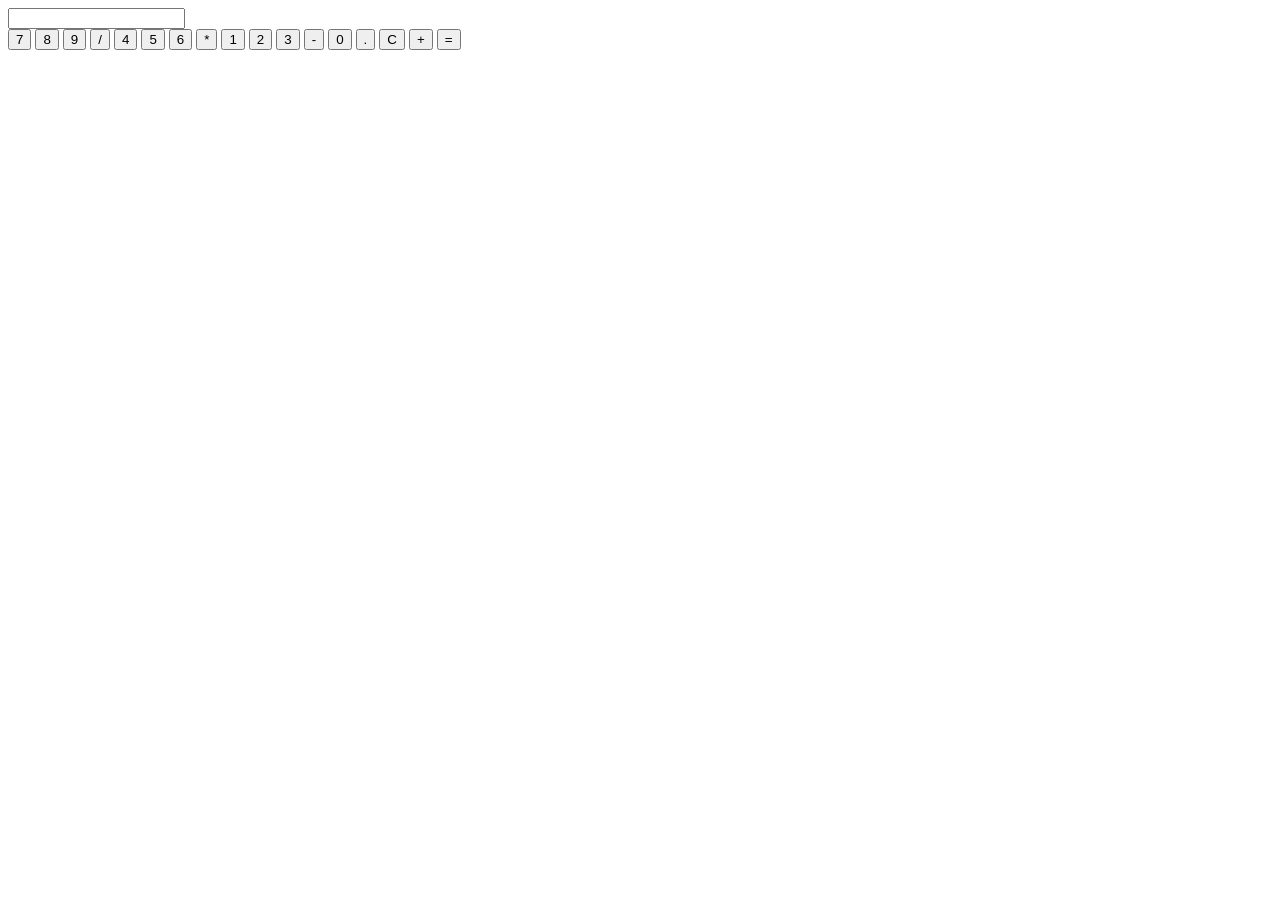
==== calculator/index.html @ 1cf9b51d "Step 2: added HTML structure for calculator" ====
<!DOCTYPE html>
<html lang="ru">
<head>
    <meta charset="UTF-8">
    <meta name="viewport" content="width=device-width, initial-scale=1.0">
    <title>Калькулятор</title>
</head>
<body>
    <div class="calculator">
        <input type="text" id="display" readonly/>
    </div>
    <div class="buttons">
        <button>7</button>
        <button>8</button>
        <button>9</button>
        <button>/</button>

        <button>4</button>
        <button>5</button>
        <button>6</button>
        <button>*</button>

        <button>1</button>
        <button>2</button>
        <button>3</button>
        <button>-</button>

        <button>0</button>
        <button>.</button>
        <button id="clear">C</button>
        <button>+</button>

        <button class="equal">=</button>
    </div>
    <script src="main.js"></script>
</body>
</html>
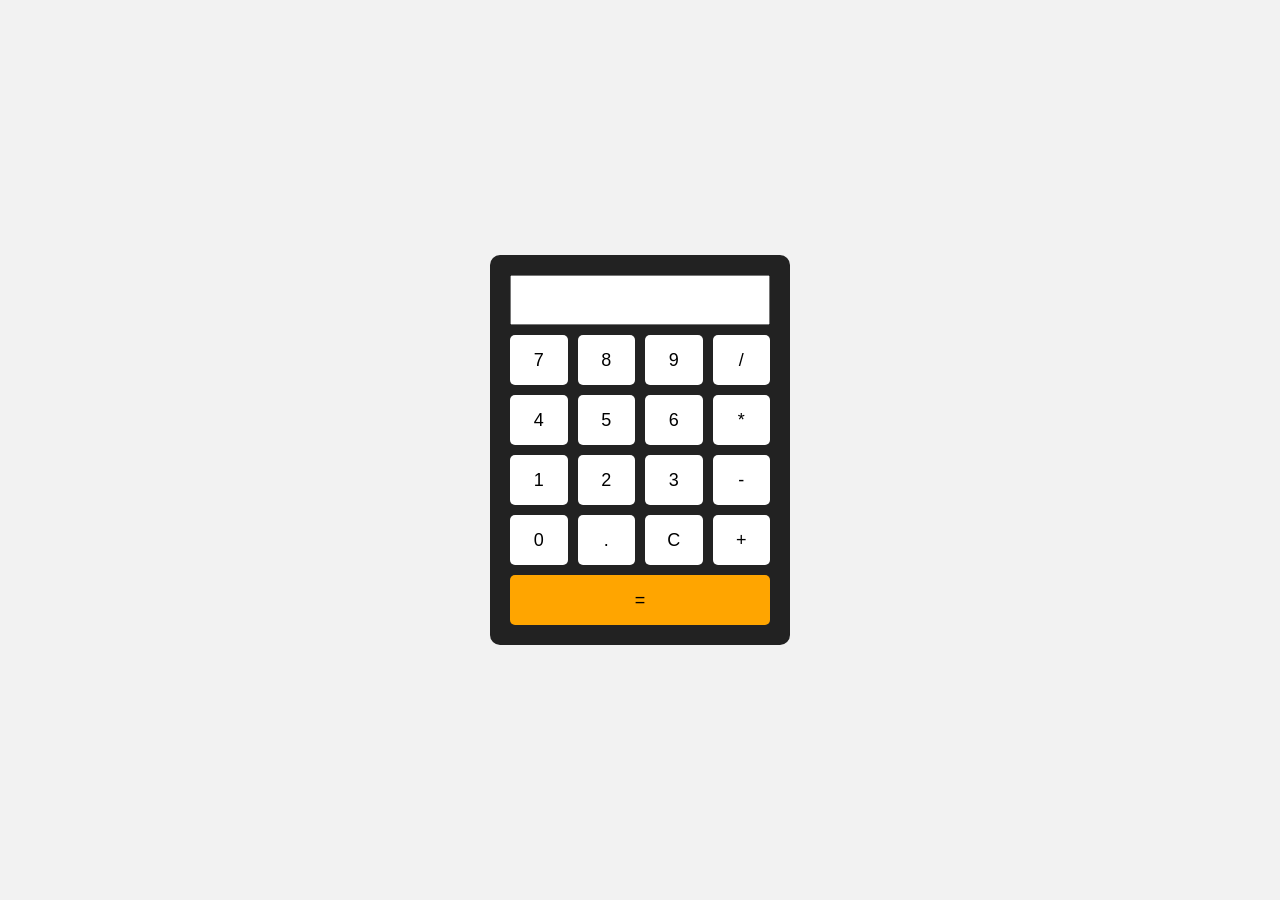
==== commit d7dbb5c1: "Step 4: added basic JS code for calculator" ====
--- a/calculator/index.html
+++ b/calculator/index.html
@@ -4,34 +4,35 @@
     <meta charset="UTF-8">
     <meta name="viewport" content="width=device-width, initial-scale=1.0">
     <title>Калькулятор</title>
+    <link rel="stylesheet" href="style.css"/>
 </head>
 <body>
     <div class="calculator">
         <input type="text" id="display" readonly/>
+        <div class="buttons">
+            <button>7</button>
+            <button>8</button>
+            <button>9</button>
+            <button>/</button>
+
+            <button>4</button>
+            <button>5</button>
+            <button>6</button>
+            <button>*</button>
+
+            <button>1</button>
+            <button>2</button>
+            <button>3</button>
+            <button>-</button>
+
+            <button>0</button>
+            <button>.</button>
+            <button id="clear">C</button>
+            <button>+</button>
+
+            <button class="equal">=</button>
+        </div>
     </div>
-    <div class="buttons">
-        <button>7</button>
-        <button>8</button>
-        <button>9</button>
-        <button>/</button>
-
-        <button>4</button>
-        <button>5</button>
-        <button>6</button>
-        <button>*</button>
-
-        <button>1</button>
-        <button>2</button>
-        <button>3</button>
-        <button>-</button>
-
-        <button>0</button>
-        <button>.</button>
-        <button id="clear">C</button>
-        <button>+</button>
-
-        <button class="equal">=</button>
-    </div>
-    <script src="main.js"></script>
+    <script type="module" src="main.js"></script>
 </body>
 </html>
--- a/calculator/style.css
+++ b/calculator/style.css
@@ -0,0 +1,54 @@
+body {
+  font-family: Arial, sans-serif;
+  background: #f2f2f2;
+  display: flex;
+  justify-content: center;
+  align-items: center;
+  height: 100vh;
+  margin: 0; 
+}
+
+.calculator {
+  background: #222;
+  padding: 20px;
+  border-radius: 10px;
+  width: 260px;
+}
+
+#display {
+  width: 100%;
+  height: 50px;
+  font-size: 24px;
+  margin-bottom: 10px;
+  text-align: right;
+  padding-right: 10px;
+  box-sizing: border-box; 
+}
+
+.buttons {
+  display: grid;
+  grid-template-columns: repeat(4, 1fr);
+  gap: 10px;
+}
+
+button {
+  height: 50px;
+  font-size: 18px;
+  cursor: pointer;
+  border: none; 
+  border-radius: 5px; 
+  background: #fff; 
+}
+
+button:hover {
+  background: #ddd;
+}
+
+.equal {
+  grid-column: span 4;
+  background: orange;
+}
+
+.equal:hover {
+  background: #ff8c00;
+}
